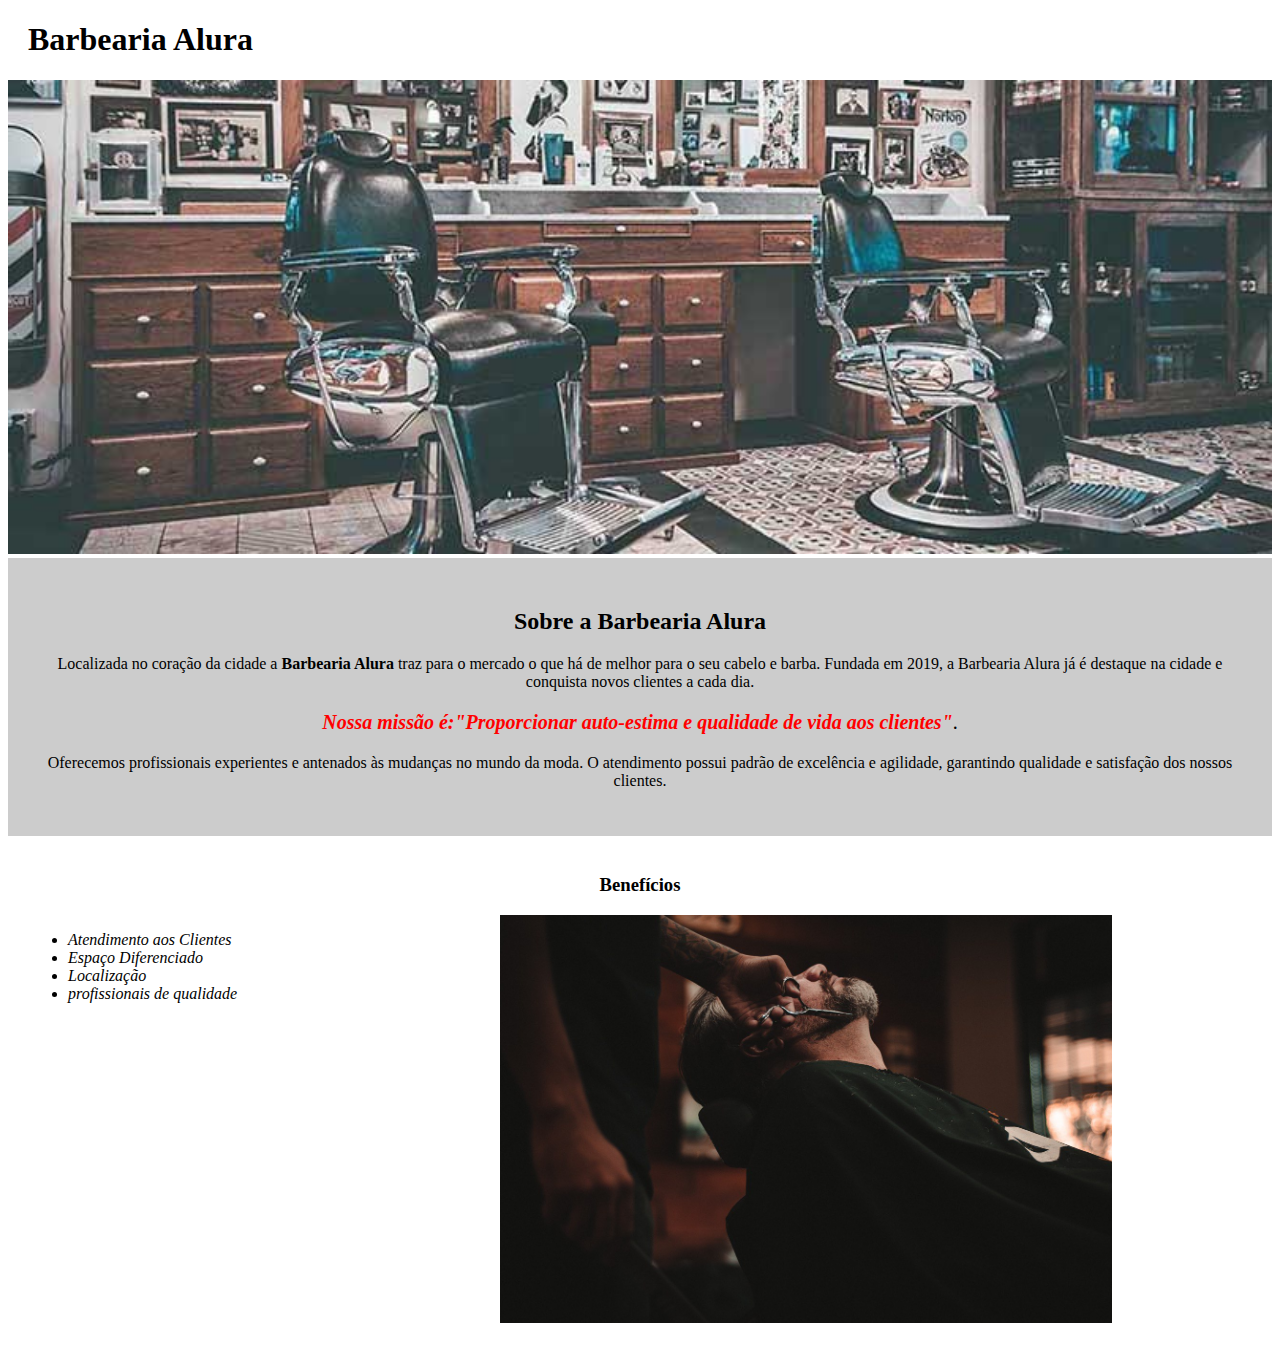
==== frontend/index.html @ e23e8d90 "Alterações" ====
<!DOCTYPE html>
<html lang="pt-br">
<head>
    <meta charset="UTF-8">
    <meta http-equiv="X-UA-Compatible" content="IE=edge">
    <meta name="viewport" content="width=device-width, initial-scale=1.0">
    <title>Barbearia Alura</title>
    <link rel="stylesheet" href="style.css">
</head>
<body>
    <header>
        <h1 class="titulo-principal">Barbearia Alura</h1>
    </header>
    <img id="banner" src="banner.jpg" alt="Barbearia">

    <div class="principal">

        <h2 class="titulo-centralizado">Sobre a Barbearia Alura</h2>
        <p>Localizada no coração da cidade a <strong>Barbearia Alura</strong> traz para o mercado o que há de melhor para o seu cabelo e barba. Fundada em 2019, a Barbearia Alura já é destaque na cidade e conquista novos clientes a cada dia.</p>

        <p id="missao"><em><strong>Nossa missão é:"Proporcionar auto-estima e qualidade de vida aos clientes"</strong></em>.</p>

        <p>Oferecemos profissionais experientes e antenados às mudanças no mundo da moda. O atendimento possui padrão de excelência e agilidade, garantindo qualidade e satisfação dos nossos clientes.</p>
    </div>

    <div class="beneficios">
        <h3 class="titulo-centralizado">Benefícios</h3>
        
        <ul class="itens">
        <li>Atendimento aos Clientes</li>
        <li>Espaço Diferenciado</li>
        <li>Localização</li>
        <li>profissionais de qualidade</li>
        </ul>
    
        <img class="imagembeneficios" src="beneficios.jpg" alt="Homem de barba">
    </div>

</body>
</html>
---- frontend/style.css ----
body {
   
}

#banner {
    width: 100%;
}

.titulo-principal {
    padding-left: 20px;
}

.principal {
    background-color: #cccccc;
    padding: 30px;
}

.titulo-centralizado {
    text-align: center;
}

p {
    text-align: center;
}

#missao {
    font-size: 20px;
}

em strong {
    color: #ff0000;
}

.itens {
    font-style:italic;
}

.beneficios {
    background-color: #ffffff;
    padding: 20px;
    
}

ul {
    display: inline-block;
    vertical-align: top;
    width: 20%;
    margin-right: 15%;
}

.imagembeneficios {
    width: 50%;
}
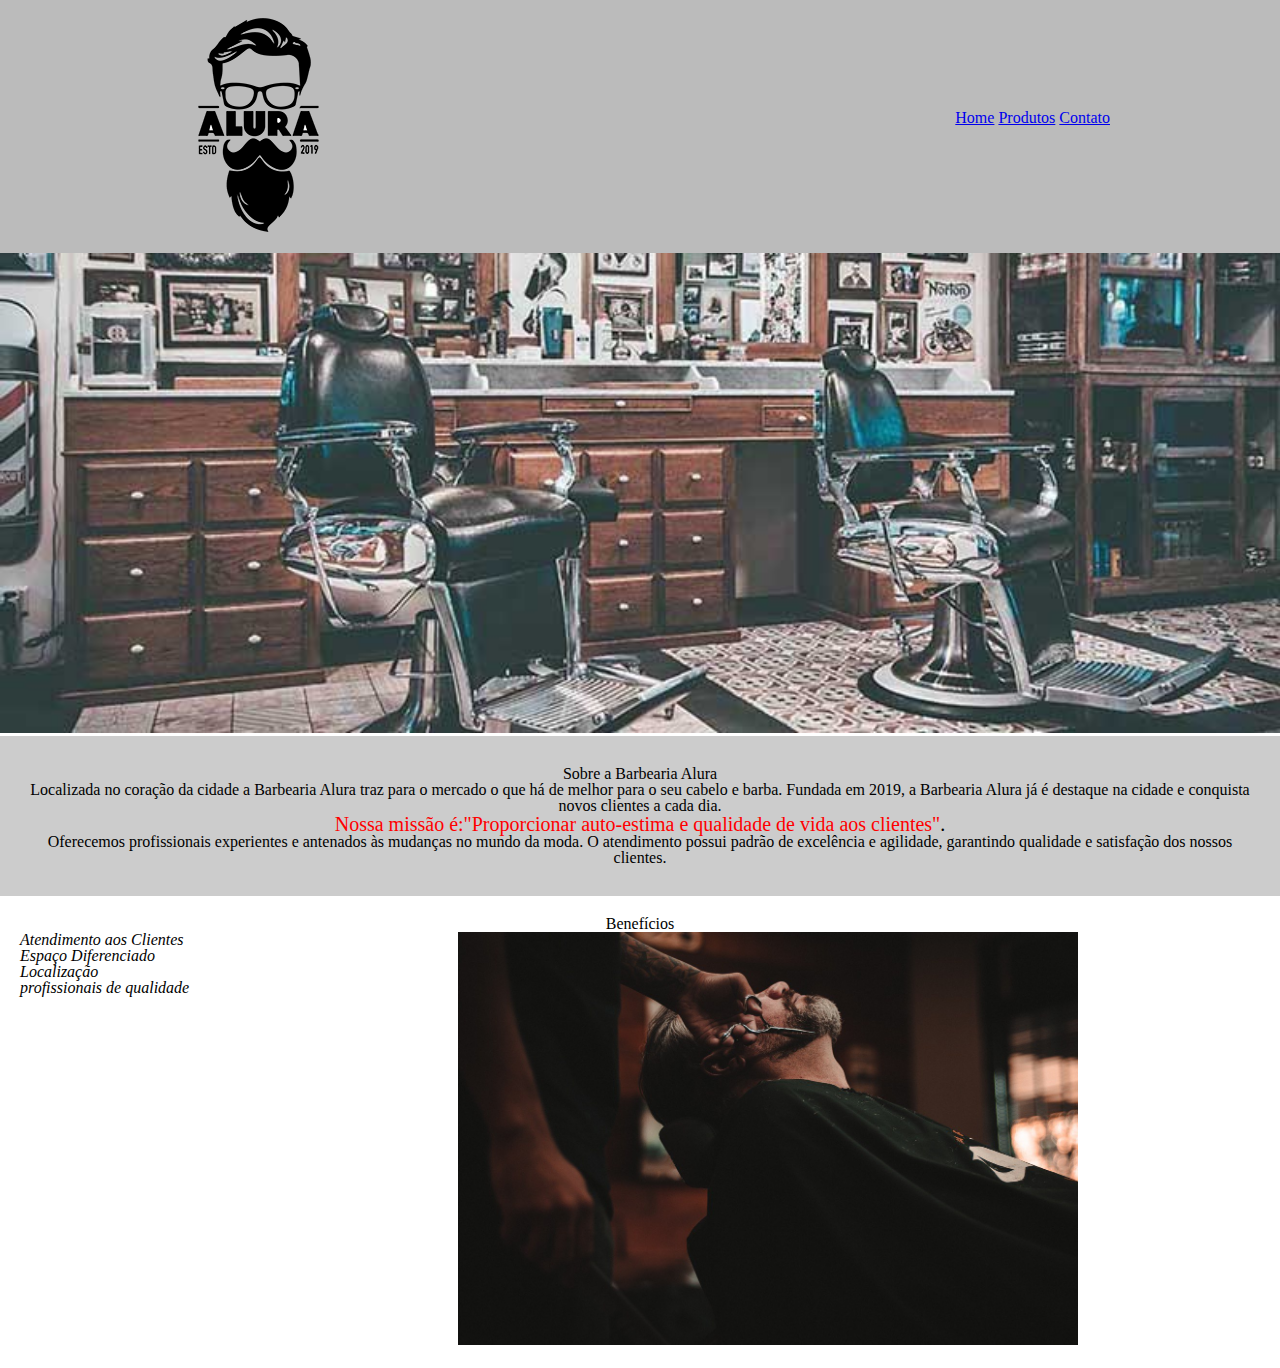
==== commit 64f3a790: "Alterações" ====
--- a/frontend/index.html
+++ b/frontend/index.html
@@ -5,11 +5,23 @@
     <meta http-equiv="X-UA-Compatible" content="IE=edge">
     <meta name="viewport" content="width=device-width, initial-scale=1.0">
     <title>Barbearia Alura</title>
+    <link rel="stylesheet" href="reset.css">
     <link rel="stylesheet" href="style.css">
 </head>
 <body>
     <header>
-        <h1 class="titulo-principal">Barbearia Alura</h1>
+
+        <div class="caixa">
+            <img src="logo.png" alt="logo">
+            <nav>
+                <ul>
+                    <li><a href="index.html">Home</a></li>
+                    <li><a href="produtos.html">Produtos</a></li>
+                    <li><a href="#">Contato</a></li>
+                </ul>
+            </nav>
+        </div>
+
     </header>
     <img id="banner" src="banner.jpg" alt="Barbearia">
 
@@ -24,13 +36,14 @@
     </div>
 
     <div class="beneficios">
+        
         <h3 class="titulo-centralizado">Benefícios</h3>
         
         <ul class="itens">
-        <li>Atendimento aos Clientes</li>
-        <li>Espaço Diferenciado</li>
-        <li>Localização</li>
-        <li>profissionais de qualidade</li>
+            <li>Atendimento aos Clientes</li>
+            <li>Espaço Diferenciado</li>
+            <li>Localização</li>
+            <li>profissionais de qualidade</li>
         </ul>
     
         <img class="imagembeneficios" src="beneficios.jpg" alt="Homem de barba">
--- a/frontend/style.css
+++ b/frontend/style.css
@@ -1,13 +1,25 @@
-body {
-   
+header {
+    background-color: #bbbbbb;
+}
+
+.caixa {
+    position: relative;
+    width: 940px;
+    margin: 0 auto;
+}
+
+nav {
+    position: absolute;
+    top: 110px;
+    right: 0;
+}
+
+nav li {
+    display: inline-block;
 }
 
 #banner {
     width: 100%;
-}
-
-.titulo-principal {
-    padding-left: 20px;
 }
 
 .principal {
@@ -31,9 +43,6 @@
     color: #ff0000;
 }
 
-.itens {
-    font-style:italic;
-}
 
 .beneficios {
     background-color: #ffffff;
@@ -41,11 +50,12 @@
     
 }
 
-ul {
+.itens {
     display: inline-block;
     vertical-align: top;
     width: 20%;
     margin-right: 15%;
+    font-style:italic;
 }
 
 .imagembeneficios {
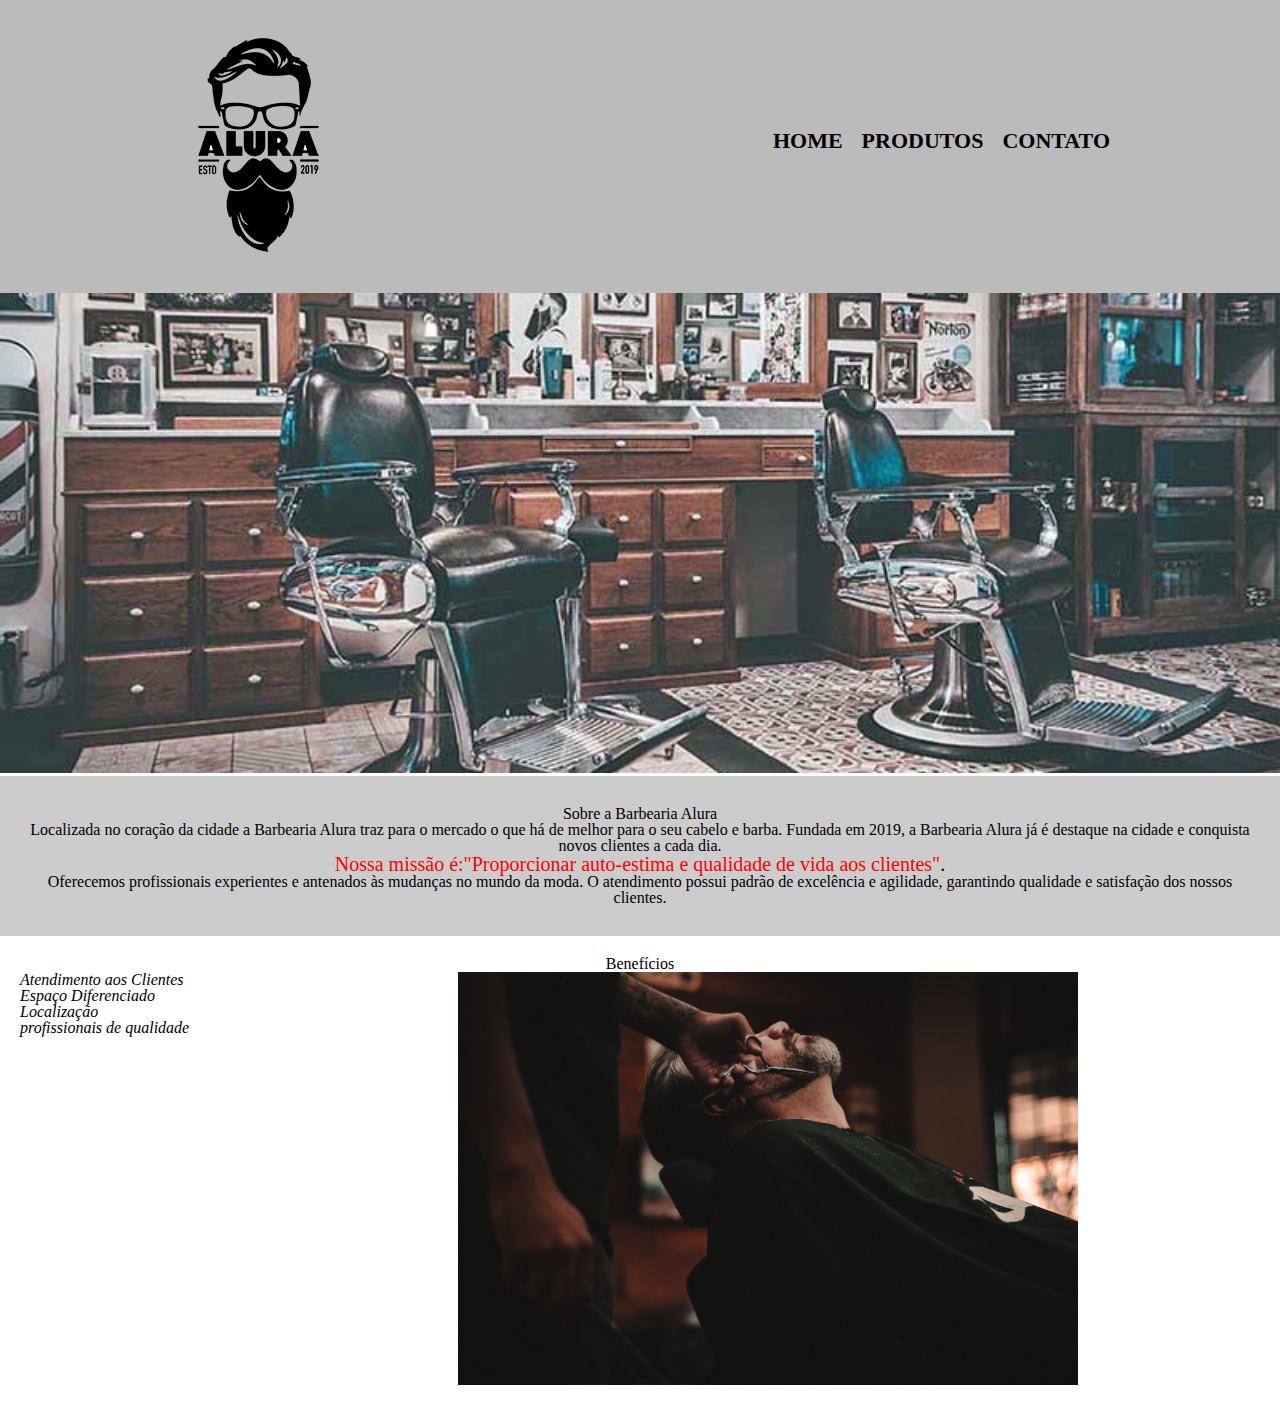
==== commit 37fe6150: "Alterações" ====
--- a/frontend/index.html
+++ b/frontend/index.html
@@ -6,7 +6,7 @@
     <meta name="viewport" content="width=device-width, initial-scale=1.0">
     <title>Barbearia Alura</title>
     <link rel="stylesheet" href="reset.css">
-    <link rel="stylesheet" href="style.css">
+    <link rel="stylesheet" href="home.css">
 </head>
 <body>
     <header>
--- a/frontend/home.css
+++ b/frontend/home.css
@@ -0,0 +1,78 @@
+header {
+    background-color: #bbbbbb;
+    padding: 20px 0;
+}
+
+.caixa {
+    position: relative;
+    width: 940px;
+    margin: 0 auto;
+}
+
+nav {
+    position: absolute;
+    top: 110px;
+    right: 0;
+}
+
+nav li {
+    display: inline;
+    margin: 0 0 0 15px;
+}
+
+nav a {
+    text-transform: uppercase;
+    text-decoration: none;
+    color: #000000;
+    font-weight: bold;
+    font-size: 22px;
+}
+
+nav a:hover {
+    color: #c78c19;
+    text-decoration: underline;
+}
+
+#banner {
+    width: 100%;
+}
+
+.principal {
+    background-color: #cccccc;
+    padding: 30px;
+}
+
+.titulo-centralizado {
+    text-align: center;
+}
+
+p {
+    text-align: center;
+}
+
+#missao {
+    font-size: 20px;
+}
+
+em strong {
+    color: #ff0000;
+}
+
+
+.beneficios {
+    background-color: #ffffff;
+    padding: 20px;
+    
+}
+
+.itens {
+    display: inline-block;
+    vertical-align: top;
+    width: 20%;
+    margin-right: 15%;
+    font-style:italic;
+}
+
+.imagembeneficios {
+    width: 50%;
+}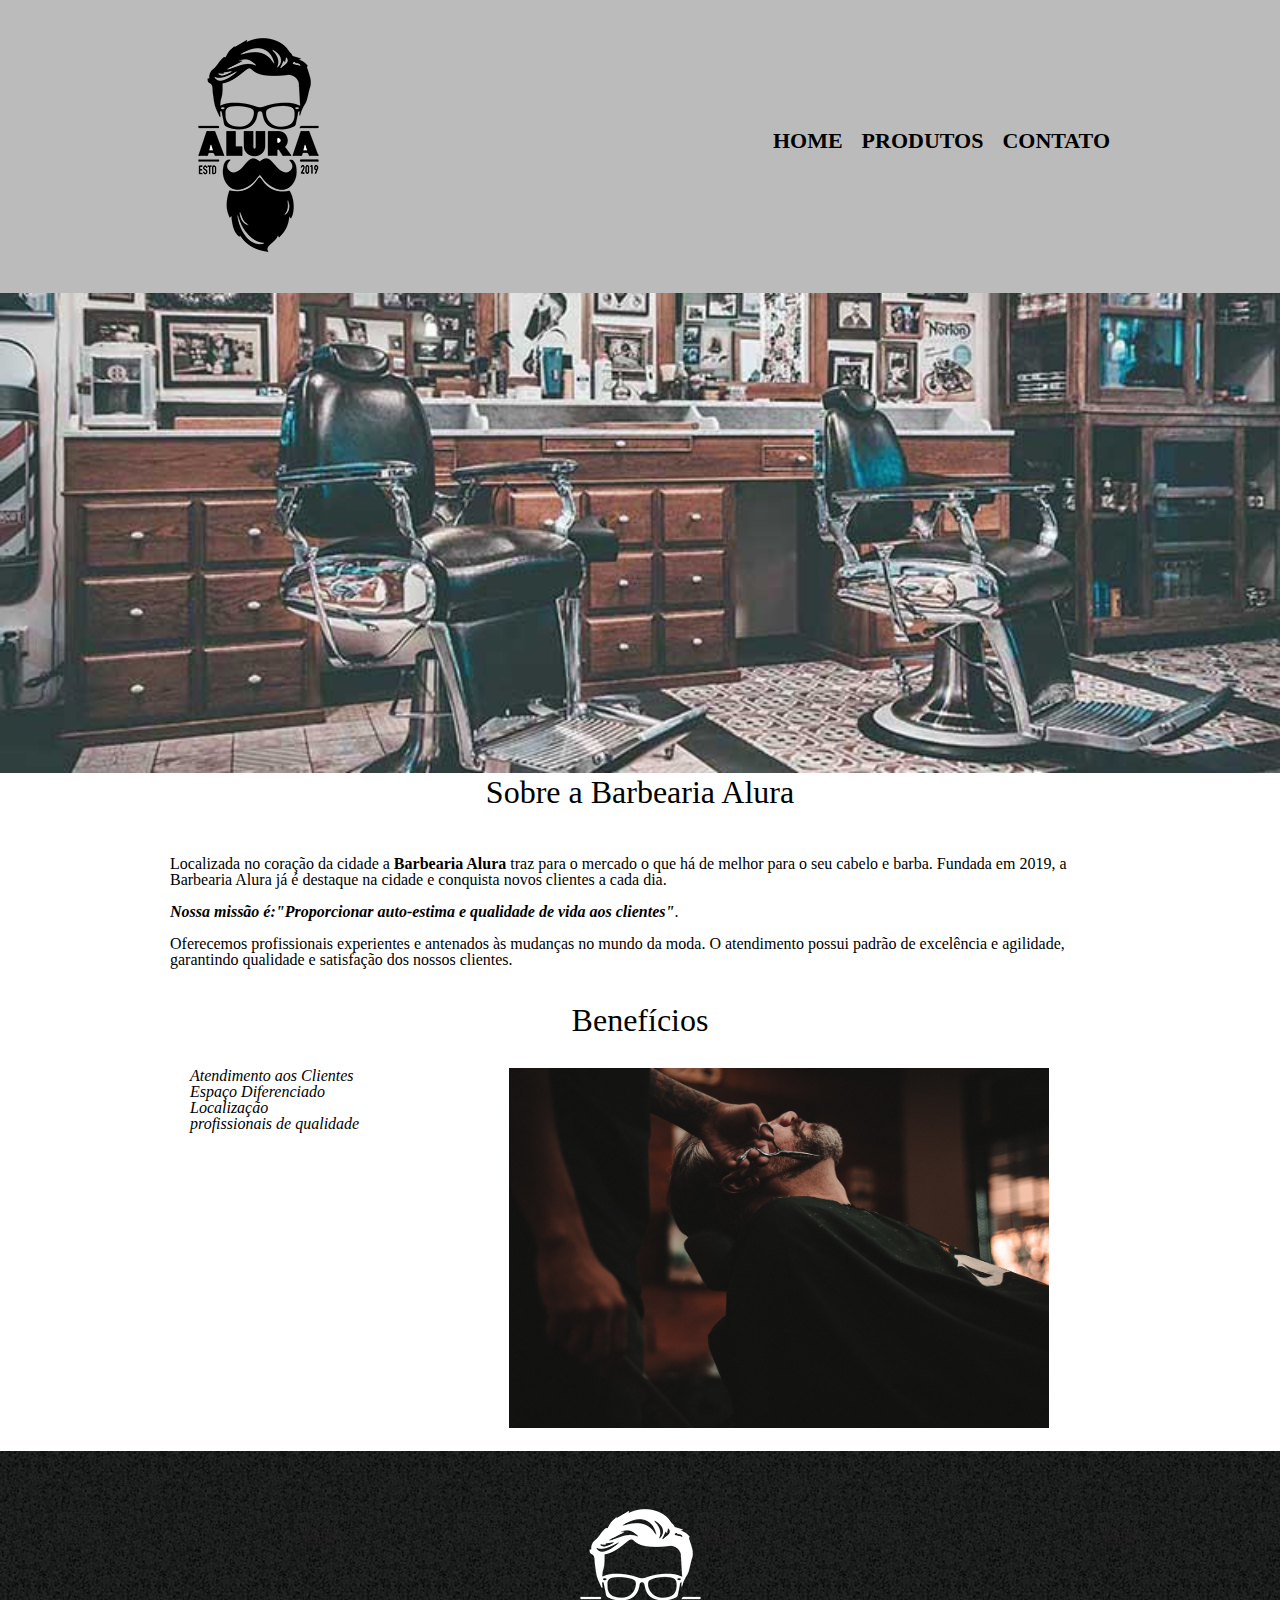
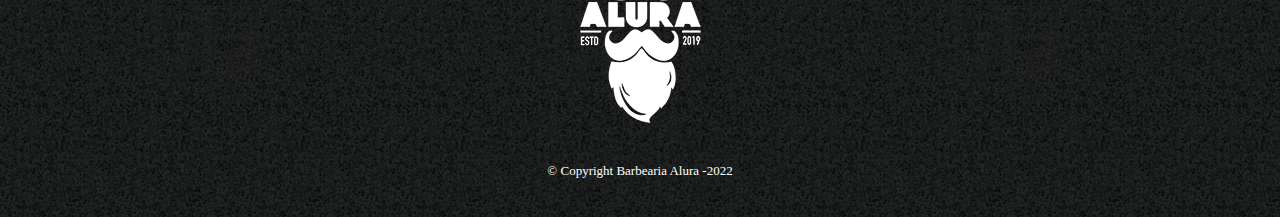
==== commit 09b2d964: "Melhorias" ====
--- a/frontend/index.html
+++ b/frontend/index.html
@@ -7,6 +7,7 @@
     <title>Barbearia Alura</title>
     <link rel="stylesheet" href="reset.css">
     <link rel="stylesheet" href="home.css">
+    <link rel="stylesheet" href="style.css">
 </head>
 <body>
     <header>
@@ -17,37 +18,42 @@
                 <ul>
                     <li><a href="index.html">Home</a></li>
                     <li><a href="produtos.html">Produtos</a></li>
-                    <li><a href="#">Contato</a></li>
+                    <li><a href="contato.html">Contato</a></li>
                 </ul>
             </nav>
         </div>
 
     </header>
-    <img id="banner" src="banner.jpg" alt="Barbearia">
+    <img class="banner" src="banner.jpg" alt="Barbearia">
 
-    <div class="principal">
+    <main>
+        <section class="principal">
+            <h1 class="titulo-principal">Sobre a Barbearia Alura</h1>
+            <img src="" alt="">
 
-        <h2 class="titulo-centralizado">Sobre a Barbearia Alura</h2>
-        <p>Localizada no coração da cidade a <strong>Barbearia Alura</strong> traz para o mercado o que há de melhor para o seu cabelo e barba. Fundada em 2019, a Barbearia Alura já é destaque na cidade e conquista novos clientes a cada dia.</p>
+            <p>Localizada no coração da cidade a <strong>Barbearia Alura</strong> traz para o mercado o que há de melhor para o seu cabelo e barba. Fundada em 2019, a Barbearia Alura já é destaque na cidade e conquista novos clientes a cada dia.</p>
+            <p><em><strong>Nossa missão é:"Proporcionar auto-estima e qualidade de vida aos clientes"</strong></em>.</p>
+            <p>Oferecemos profissionais experientes e antenados às mudanças no mundo da moda. O atendimento possui padrão de excelência e agilidade, garantindo qualidade e satisfação dos nossos clientes.</p>
+        </section>
 
-        <p id="missao"><em><strong>Nossa missão é:"Proporcionar auto-estima e qualidade de vida aos clientes"</strong></em>.</p>
+        <section class="beneficios">
+        
+            <h2 class="titulo-principal">Benefícios</h2>
+        
+            <ul class="itens">
+                <li>Atendimento aos Clientes</li>
+                <li>Espaço Diferenciado</li>
+                <li>Localização</li>
+                <li>profissionais de qualidade</li>
+            </ul>
+        
+            <img class="imagembeneficios" src="beneficios.jpg" alt="Homem de barba">
+        </section>
+    </main>
 
-        <p>Oferecemos profissionais experientes e antenados às mudanças no mundo da moda. O atendimento possui padrão de excelência e agilidade, garantindo qualidade e satisfação dos nossos clientes.</p>
-    </div>
-
-    <div class="beneficios">
-        
-        <h3 class="titulo-centralizado">Benefícios</h3>
-        
-        <ul class="itens">
-            <li>Atendimento aos Clientes</li>
-            <li>Espaço Diferenciado</li>
-            <li>Localização</li>
-            <li>profissionais de qualidade</li>
-        </ul>
-    
-        <img class="imagembeneficios" src="beneficios.jpg" alt="Homem de barba">
-    </div>
-
+    <footer>
+        <img src="logo-branco.png" alt="Logo">
+        <p class="Copyright">&copy; Copyright Barbearia Alura -2022</p>
+    </footer>
 </body>
 </html>--- a/frontend/home.css
+++ b/frontend/home.css
@@ -1,63 +1,25 @@
-header {
-    background-color: #bbbbbb;
-    padding: 20px 0;
-}
-
-.caixa {
-    position: relative;
-    width: 940px;
-    margin: 0 auto;
-}
-
-nav {
-    position: absolute;
-    top: 110px;
-    right: 0;
-}
-
-nav li {
-    display: inline;
-    margin: 0 0 0 15px;
-}
-
-nav a {
-    text-transform: uppercase;
-    text-decoration: none;
-    color: #000000;
-    font-weight: bold;
-    font-size: 22px;
-}
-
-nav a:hover {
-    color: #c78c19;
-    text-decoration: underline;
-}
-
-#banner {
+/*Css da página inicial*/
+.banner {
     width: 100%;
 }
 
-.principal {
-    background-color: #cccccc;
-    padding: 30px;
+.titulo-principal {
+    text-align: center;
+    font-size: 2em;
+    margin: 0 0 1em;
 }
 
-.titulo-centralizado {
-    text-align: center;
+.principal p {
+    margin: 0 0 1em;
 }
 
-p {
-    text-align: center;
+.principal strong {
+    font-weight: bold;
 }
 
-#missao {
-    font-size: 20px;
+.principal em {
+    font-style: italic;
 }
-
-em strong {
-    color: #ff0000;
-}
-
 
 .beneficios {
     background-color: #ffffff;
@@ -74,5 +36,5 @@
 }
 
 .imagembeneficios {
-    width: 50%;
+    width: 60%;
 }--- a/frontend/style.css
+++ b/frontend/style.css
@@ -0,0 +1,150 @@
+header {
+    background-color: #bbbbbb;
+    padding: 20px 0;
+}
+
+.caixa {
+    position: relative;
+    width: 940px;
+    margin: 0 auto;
+}
+
+nav {
+    position: absolute;
+    top:110px;
+    right: 0;
+}
+
+nav li {
+    display: inline;
+    margin: 0 0 0 15px;
+}
+
+nav a {
+    color: #000000;
+    font-size: 22px;
+    font-weight: bold;
+    text-decoration: none;
+    text-transform: uppercase;
+}
+
+nav a:hover {
+    color: #c78c19;
+    text-decoration: underline;
+}
+
+.produtos {
+    width: 940px;
+    margin: 0 auto;
+    padding: 50px 0;
+}
+
+.produtos li {
+    display: inline-block;
+    text-align: center;
+    width: 30%;
+    vertical-align: top;
+    margin: 0 1.5%;
+    padding: 30px 20px;
+    box-sizing: border-box;
+    border: 2px solid #000000;
+    border-radius: 10px;
+}
+
+.produtos li:hover {
+    border-color: #c78c19;
+}
+
+.produtos li:active {
+    border-color:#088c19 ;
+}
+
+.produtos h2:hover {
+    font-size: 34px;
+}
+
+.produtos h2 {
+    font-size: 30px;
+    font-weight: bold;
+}
+
+.produto-descricao {
+    font-size: 18px;
+}
+
+.produto-preco {
+    font-size: 22px;
+    font-weight: bold;
+    margin-top: 10px;
+}
+
+footer{
+    text-align: center;
+    background: url("bg.jpg");
+    padding: 40px 0;
+}
+
+.Copyright {
+    color: #ffffff;
+    font-size: 13px;
+    margin: 20px 0 0;
+}
+
+main {
+    width: 940px;
+    margin: 0 auto;
+}
+
+form {
+    margin: 40px 0;
+}
+
+form label, form legend {
+    display: block;
+    font-size: 20px;
+    margin:0 0 10px;
+}
+
+.input-padrao {
+    display: block;
+    margin: 0 0 20px;
+    padding: 10px 25px;
+    width: 50%;
+}
+
+.checkbox {
+    margin: 20px 0;
+}
+
+.enviar {
+    width: 40%;
+    padding: 15px 0;
+    background-color: orange;
+    border: none;
+    border-radius: 5px;
+    font-size: 18px;
+    font-weight: bold;
+    color: #ffffff;
+    transition: 1s all;
+    cursor: pointer;
+}
+
+.enviar:hover {
+    background-color: darkorange;
+    transform: scale(1.2);
+}
+
+table {
+    margin: 20px 0 40px;
+}
+
+thead {
+    background: #555555;
+    color: white;
+    font-weight: bold;
+}
+
+td, th {
+    border: 1px solid #000000;
+    padding: 8px 15px;
+}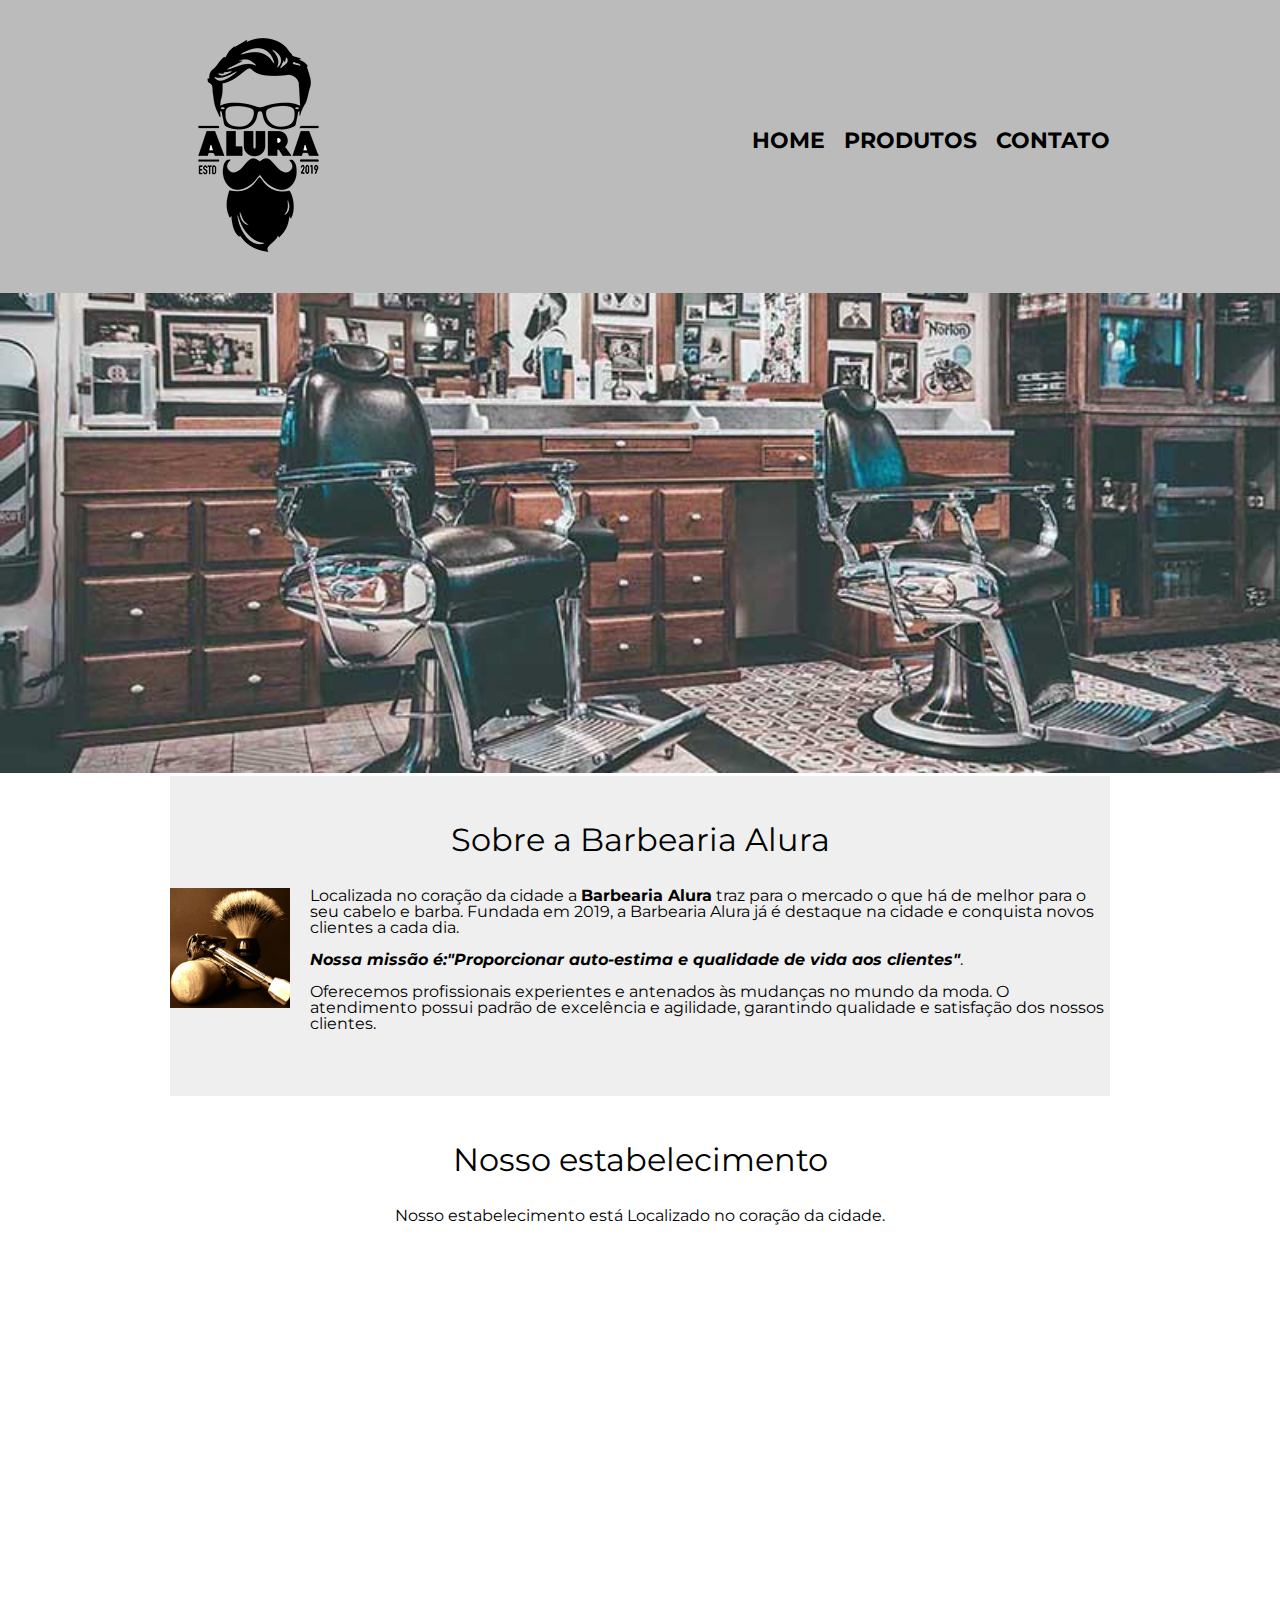
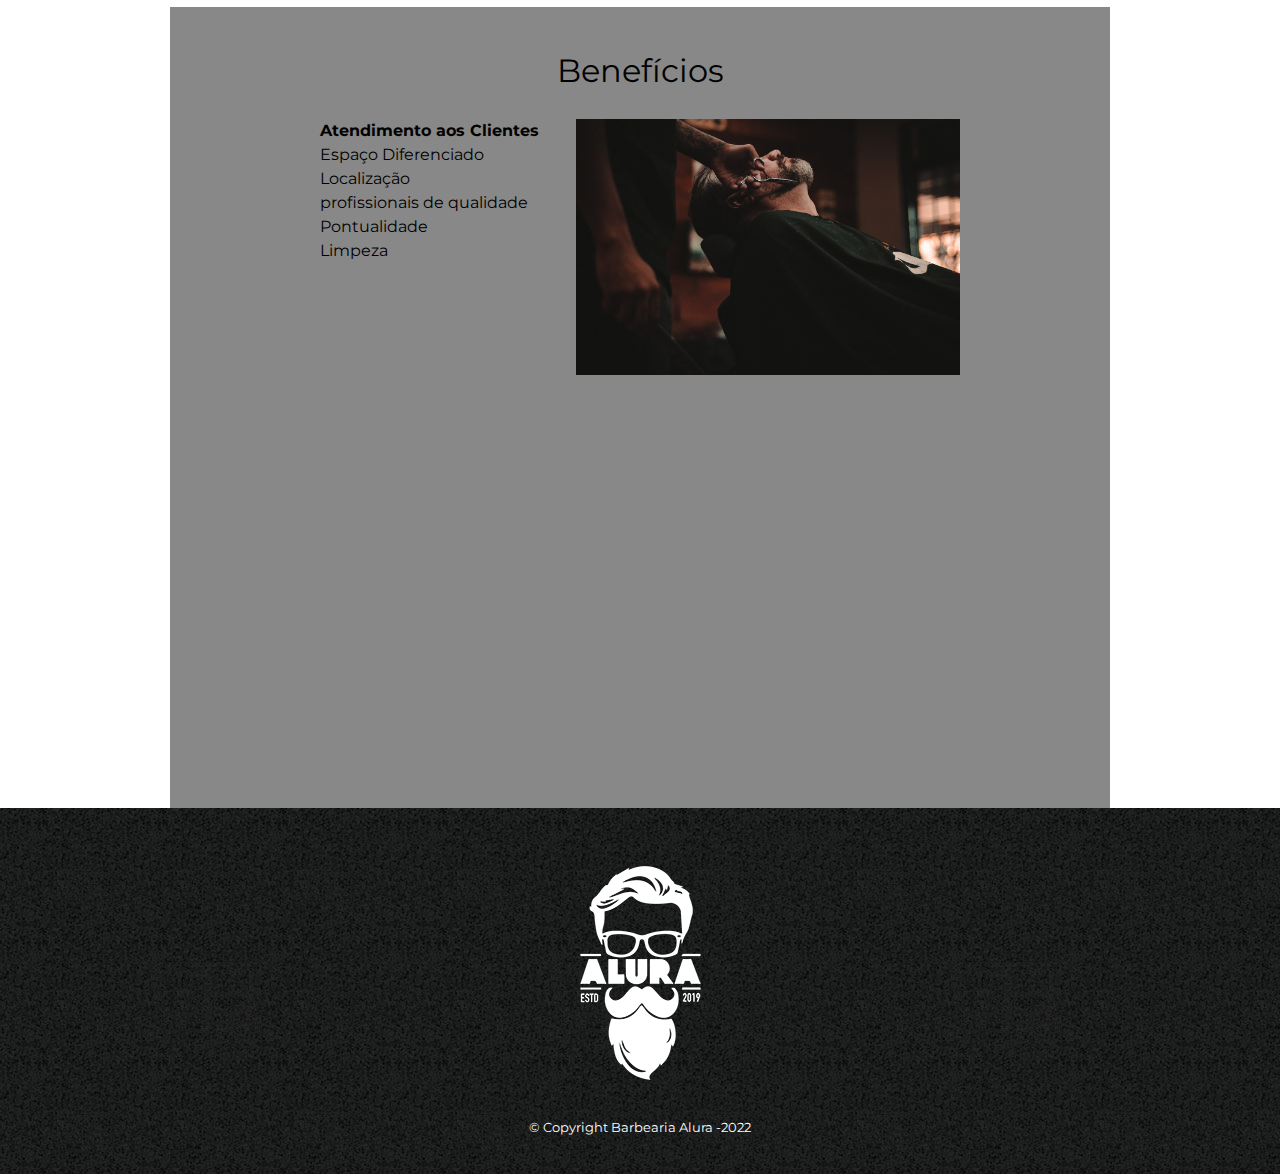
==== commit 972b339c: "Alt" ====
--- a/frontend/index.html
+++ b/frontend/index.html
@@ -6,8 +6,11 @@
     <meta name="viewport" content="width=device-width, initial-scale=1.0">
     <title>Barbearia Alura</title>
     <link rel="stylesheet" href="reset.css">
-    <link rel="stylesheet" href="home.css">
     <link rel="stylesheet" href="style.css">
+    <link rel="preconnect" href="https://fonts.googleapis.com">
+    <link rel="preconnect" href="https://fonts.gstatic.com" crossorigin>
+    <link href="https://fonts.googleapis.com/css2?family=Montserrat&display=swap" rel="stylesheet">
+
 </head>
 <body>
     <header>
@@ -29,25 +32,40 @@
     <main>
         <section class="principal">
             <h1 class="titulo-principal">Sobre a Barbearia Alura</h1>
-            <img src="" alt="">
+            <img class="utensilios" src="utensilios.jpg" alt="utensilios de um Barbeiro.">
 
             <p>Localizada no coração da cidade a <strong>Barbearia Alura</strong> traz para o mercado o que há de melhor para o seu cabelo e barba. Fundada em 2019, a Barbearia Alura já é destaque na cidade e conquista novos clientes a cada dia.</p>
             <p><em><strong>Nossa missão é:"Proporcionar auto-estima e qualidade de vida aos clientes"</strong></em>.</p>
             <p>Oferecemos profissionais experientes e antenados às mudanças no mundo da moda. O atendimento possui padrão de excelência e agilidade, garantindo qualidade e satisfação dos nossos clientes.</p>
         </section>
 
+        <section class="mapa">
+            <h2 class="titulo-principal">Nosso estabelecimento</h2>
+            <p>Nosso estabelecimento está Localizado no coração da cidade.</p>
+
+            <iframe src="https://www.google.com/maps/embed?pb=!1m18!1m12!1m3!1d58503.19744076339!2d-46.69824986875!3d-23.5881948!2m3!1f0!2f0!3f0!3m2!1i1024!2i768!4f13.1!3m3!1m2!1s0x94ce5a2b2ed7f3a1%3A0xab35da2f5ca62674!2sCaelum%20-%20Escola%20de%20Tecnologia!5e0!3m2!1spt-BR!2sbr!4v1653574921937!5m2!1spt-BR!2sbr" width="100%" height="300" style="border:0;" allowfullscreen="" loading="lazy" referrerpolicy="no-referrer-when-downgrade"></iframe>
+
+        </section>
+
         <section class="beneficios">
         
-            <h2 class="titulo-principal">Benefícios</h2>
+            <h3 class="titulo-principal">Benefícios</h3>
         
-            <ul class="itens">
-                <li>Atendimento aos Clientes</li>
-                <li>Espaço Diferenciado</li>
-                <li>Localização</li>
-                <li>profissionais de qualidade</li>
-            </ul>
-        
-            <img class="imagembeneficios" src="beneficios.jpg" alt="Homem de barba">
+            <div class="conteudo-beneficios">
+                <ul class="lista-beneficios">
+                    <li class="itens">Atendimento aos Clientes</li>
+                    <li class="itens">Espaço Diferenciado</li>
+                    <li class="itens">Localização</li>
+                    <li class="itens">profissionais de qualidade</li>
+                    <li class="itens">Pontualidade</li>
+                    <li class="itens">Limpeza</li>
+                </ul><img class="imagem-beneficios" src="beneficios.jpg" alt="Homem de barba">
+            </div>
+
+            <div class="video">
+                <iframe width="560" height="315" src="https://www.youtube.com/embed/wcVVXUV0YUY" frameborder="0" allow="accelerometer; autoplay; encrypted-media; gyroscope; picture-in-picture" allowfullscreen></iframe>
+            </div>
+
         </section>
     </main>
 
--- a/frontend/style.css
+++ b/frontend/style.css
@@ -1,3 +1,7 @@
+body {
+    font-family: 'Montserrat', sans-serif;
+}
+
 header {
     background-color: #bbbbbb;
     padding: 20px 0;
@@ -147,4 +151,82 @@
 td, th {
     border: 1px solid #000000;
     padding: 8px 15px;
+}
+
+/*Css da página inicial*/
+.banner {
+    width: 100%;
+}
+
+.titulo-principal {
+    text-align: center;
+    font-size: 2em;
+    margin: 0 0 1em;
+    clear: left;
+}
+
+.principal {
+    padding: 3em 0;
+    background-color: #efefef;
+}
+
+.principal p {
+    margin: 0 0 1em;
+}
+
+.principal strong {
+    font-weight: bold;
+}
+
+.principal em {
+    font-style: italic;
+}
+
+.utensilios {
+    width: 120px;
+    float:left;
+    margin: 0 20px 20px 0;
+}
+
+.mapa {
+    padding: 3em 0;
+}
+
+.mapa p {
+    margin: 0 0 2em;
+    text-align: center;
+}
+
+.beneficios {
+    padding: 3em 0;
+    background-color: #888888;
+}
+
+.conteudo-beneficios {
+    width: 640px;
+    margin: 1em auto;
+}
+
+.lista-beneficios {
+    width: 40%;
+    display: inline-block;
+    vertical-align: top;
+}
+
+.itens {
+ line-height: 1.5;
+
+}
+
+.itens:first-child {
+    font-weight: bold;
+}
+
+.imagem-beneficios {
+    width: 60%;
+}
+
+.video {
+    width: 560px;
+    margin: 2em auto;
 }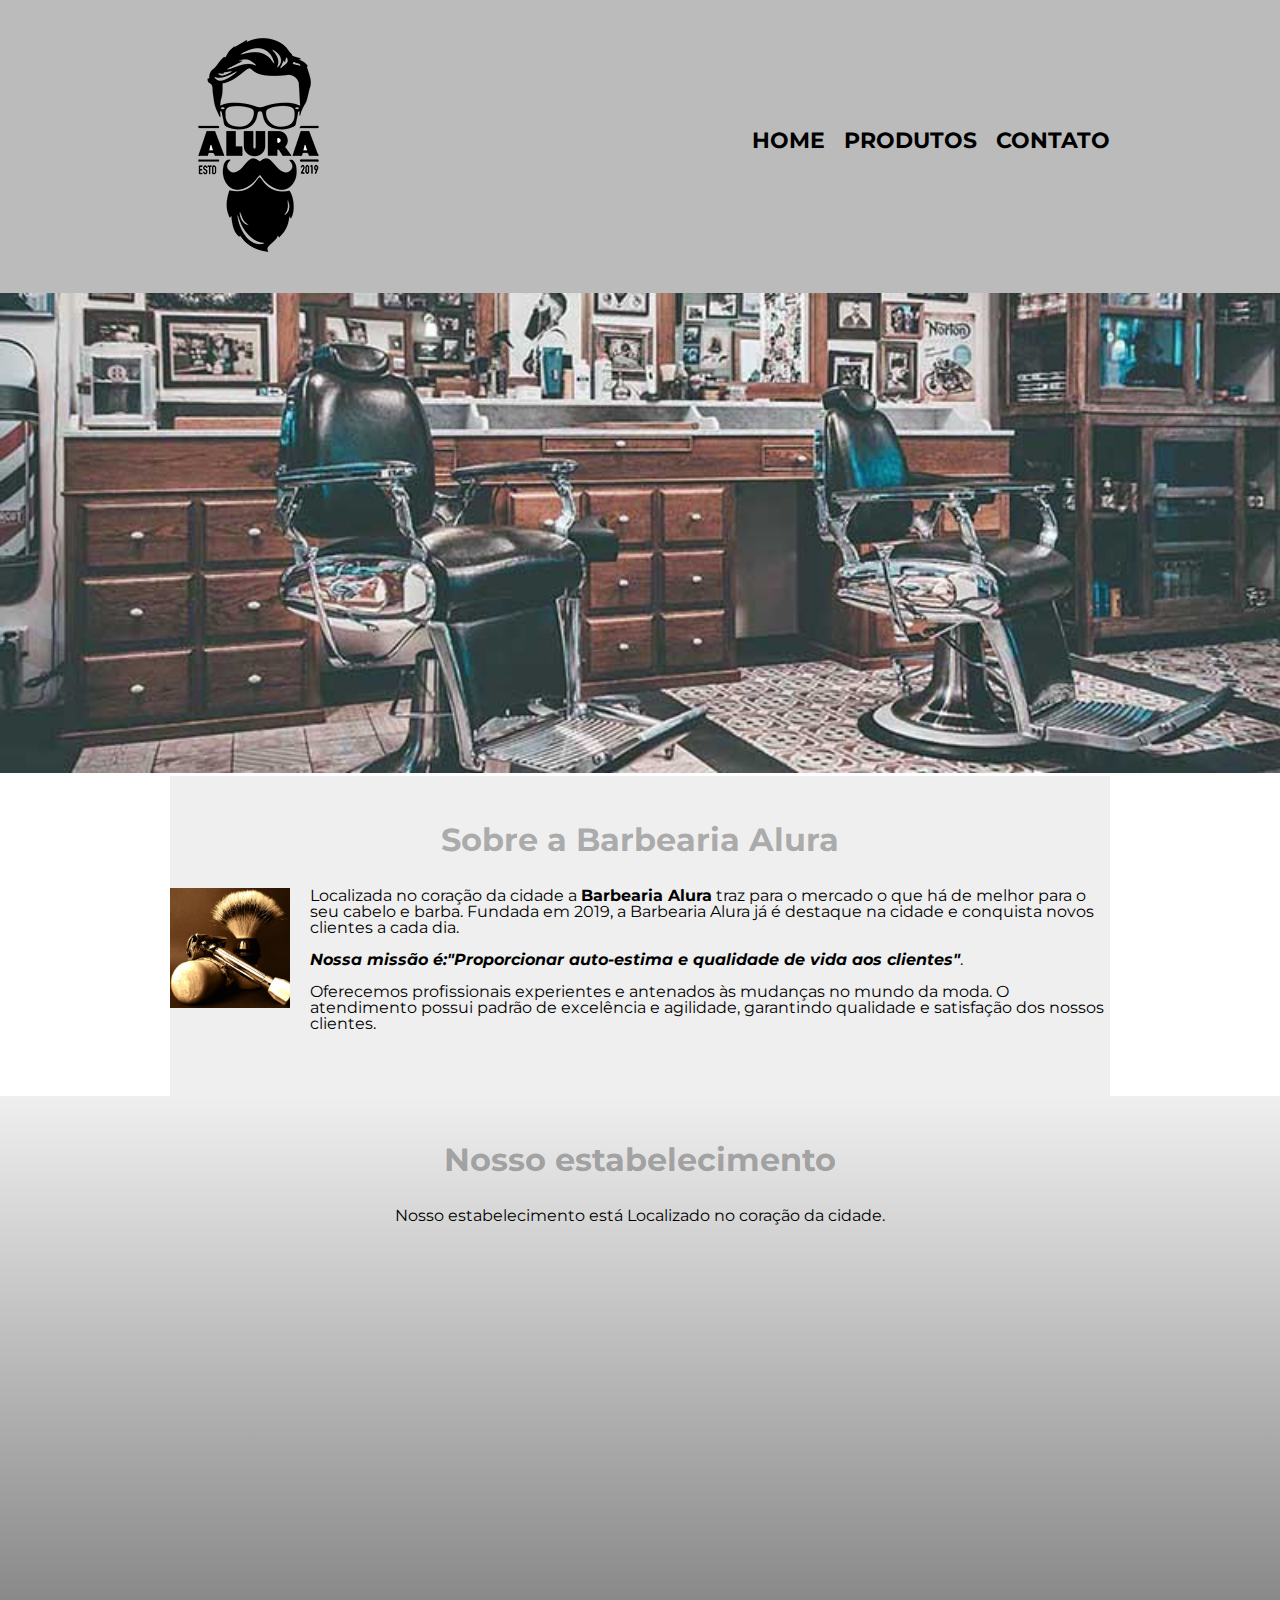
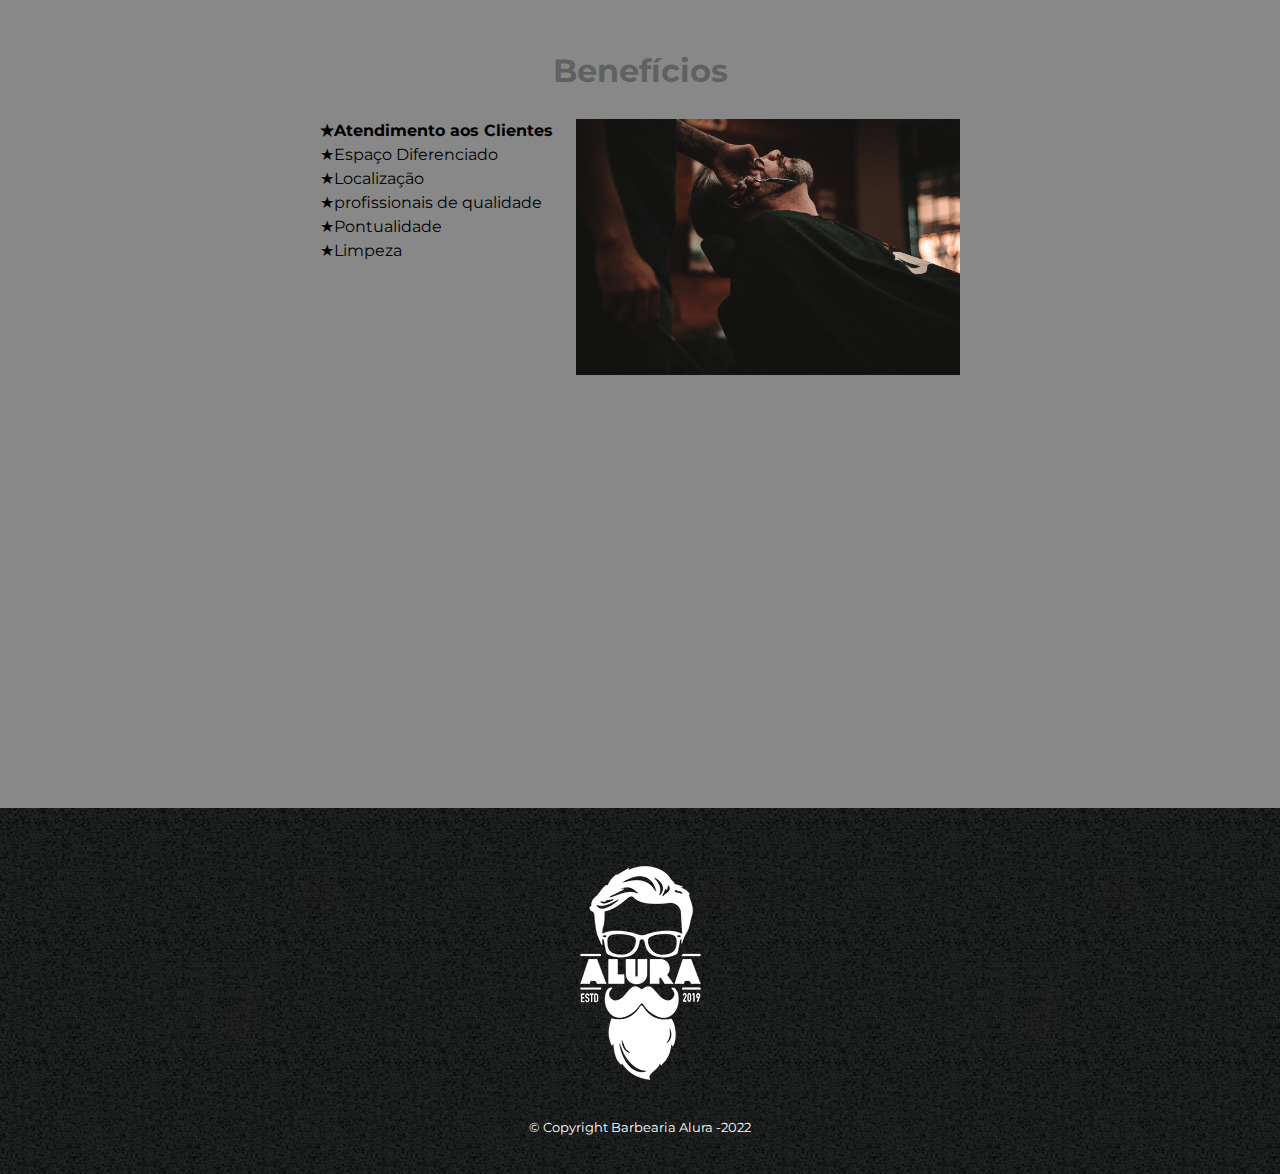
==== commit 1b05cd17: "Commit" ====
--- a/frontend/index.html
+++ b/frontend/index.html
@@ -43,7 +43,9 @@
             <h2 class="titulo-principal">Nosso estabelecimento</h2>
             <p>Nosso estabelecimento está Localizado no coração da cidade.</p>
 
-            <iframe src="https://www.google.com/maps/embed?pb=!1m18!1m12!1m3!1d58503.19744076339!2d-46.69824986875!3d-23.5881948!2m3!1f0!2f0!3f0!3m2!1i1024!2i768!4f13.1!3m3!1m2!1s0x94ce5a2b2ed7f3a1%3A0xab35da2f5ca62674!2sCaelum%20-%20Escola%20de%20Tecnologia!5e0!3m2!1spt-BR!2sbr!4v1653574921937!5m2!1spt-BR!2sbr" width="100%" height="300" style="border:0;" allowfullscreen="" loading="lazy" referrerpolicy="no-referrer-when-downgrade"></iframe>
+            <div class="mapa-conteudo">
+                <iframe src="https://www.google.com/maps/embed?pb=!1m18!1m12!1m3!1d58503.19744076339!2d-46.69824986875!3d-23.5881948!2m3!1f0!2f0!3f0!3m2!1i1024!2i768!4f13.1!3m3!1m2!1s0x94ce5a2b2ed7f3a1%3A0xab35da2f5ca62674!2sCaelum%20-%20Escola%20de%20Tecnologia!5e0!3m2!1spt-BR!2sbr!4v1653574921937!5m2!1spt-BR!2sbr" width="100%" height="300" style="border:0;" allowfullscreen="" loading="lazy" referrerpolicy="no-referrer-when-downgrade"></iframe>
+            </div>
 
         </section>
 
--- a/frontend/style.css
+++ b/frontend/style.css
@@ -95,8 +95,7 @@
 }
 
 main {
-    width: 940px;
-    margin: 0 auto;
+   
 }
 
 form {
@@ -161,13 +160,17 @@
 .titulo-principal {
     text-align: center;
     font-size: 2em;
+    font-weight: bold;
     margin: 0 0 1em;
     clear: left;
+    color: rgba(0, 0, 0, 0.3);
 }
 
 .principal {
     padding: 3em 0;
     background-color: #efefef;
+    width: 940px;
+    margin: 0 auto;
 }
 
 .principal p {
@@ -190,6 +193,12 @@
 
 .mapa {
     padding: 3em 0;
+    background:linear-gradient(#efefef, #888888);
+}
+
+.mapa-conteudo {
+    width: 940px;
+    margin: 0 auto;
 }
 
 .mapa p {
@@ -204,7 +213,7 @@
 
 .conteudo-beneficios {
     width: 640px;
-    margin: 1em auto;
+    margin: 0 auto;
 }
 
 .lista-beneficios {
@@ -222,8 +231,18 @@
     font-weight: bold;
 }
 
+.itens:before {
+    content: "★"
+}
+
 .imagem-beneficios {
     width: 60%;
+    transition: 400ms;
+    opacity: 1;
+}
+
+.imagem-beneficios:hover {
+    opacity: 0.3;
 }
 
 .video {
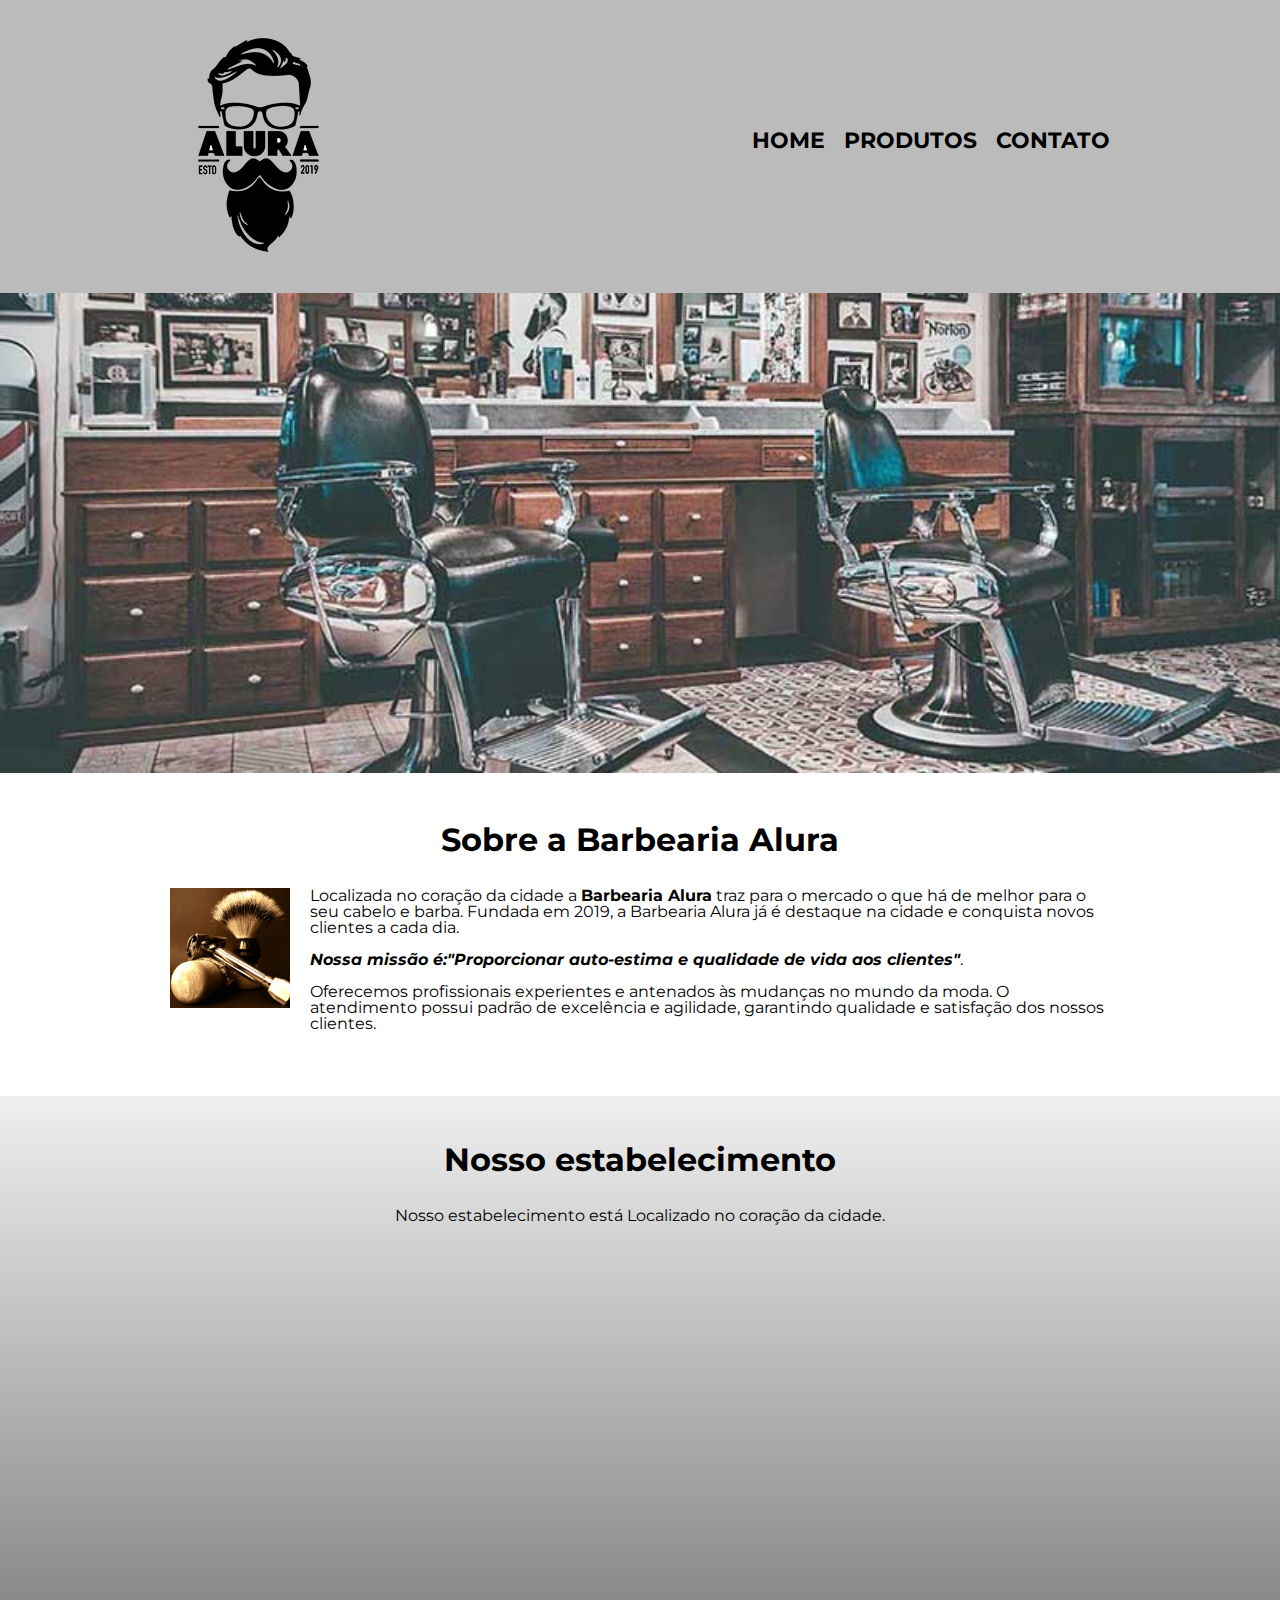
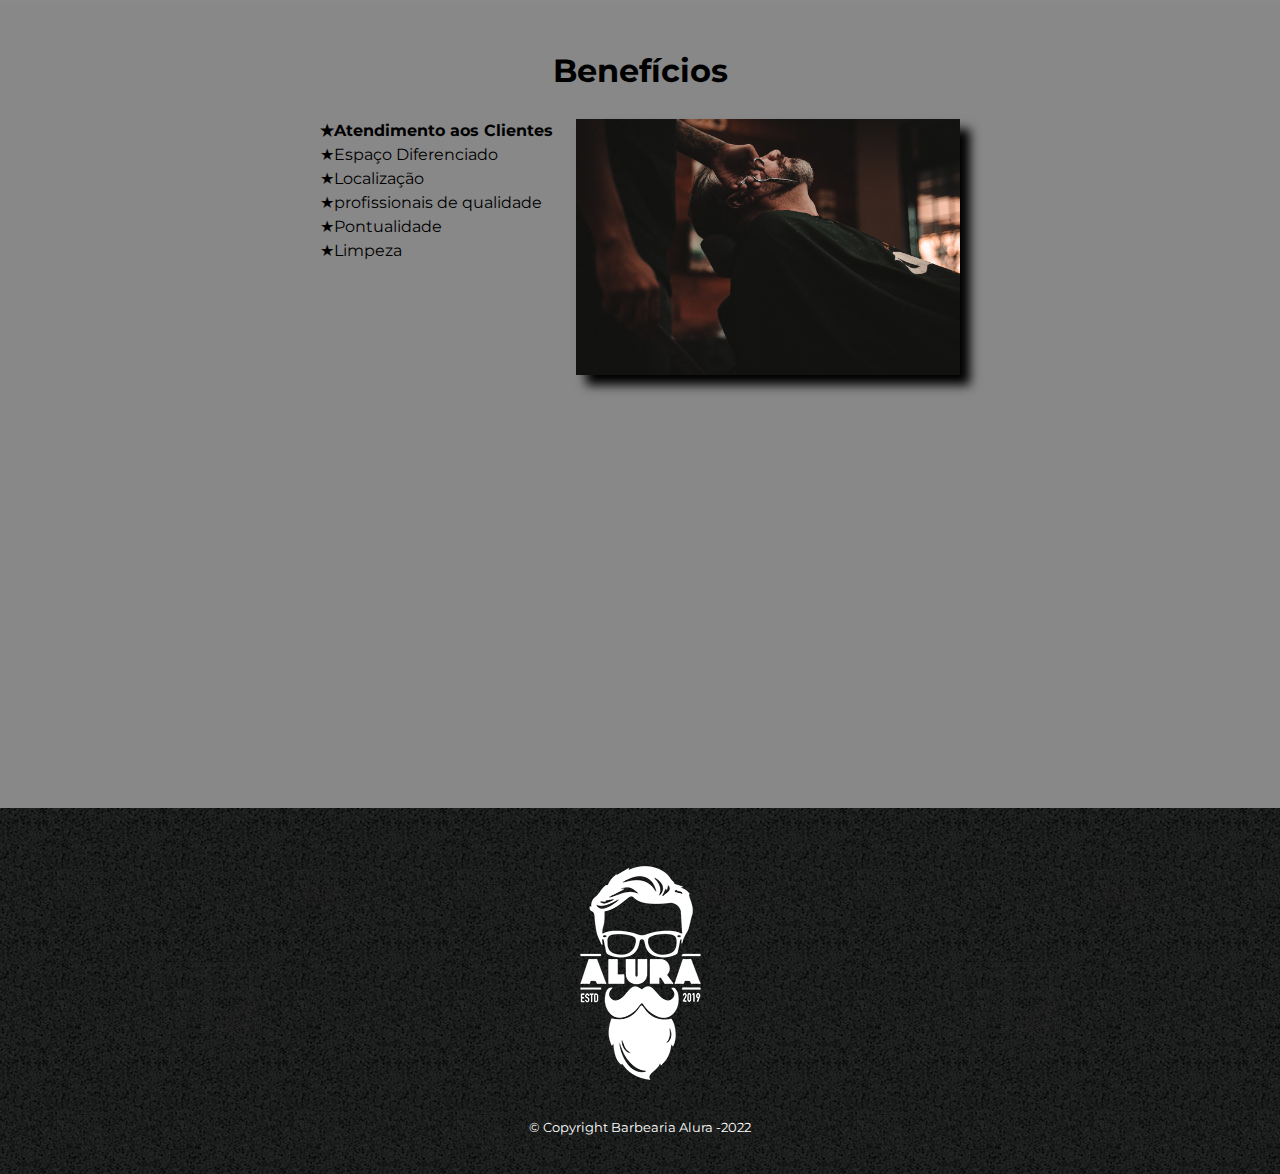
==== commit dc4412cc: "alt" ====
--- a/frontend/index.html
+++ b/frontend/index.html
@@ -3,7 +3,7 @@
 <head>
     <meta charset="UTF-8">
     <meta http-equiv="X-UA-Compatible" content="IE=edge">
-    <meta name="viewport" content="width=device-width, initial-scale=1.0">
+    <meta name="viewport" content="width=device-width">
     <title>Barbearia Alura</title>
     <link rel="stylesheet" href="reset.css">
     <link rel="stylesheet" href="style.css">
@@ -65,7 +65,7 @@
             </div>
 
             <div class="video">
-                <iframe width="560" height="315" src="https://www.youtube.com/embed/wcVVXUV0YUY" frameborder="0" allow="accelerometer; autoplay; encrypted-media; gyroscope; picture-in-picture" allowfullscreen></iframe>
+                <iframe width="100%" height="315" src="https://www.youtube.com/embed/wcVVXUV0YUY" frameborder="0" allow="accelerometer; autoplay; encrypted-media; gyroscope; picture-in-picture" allowfullscreen></iframe>
             </div>
 
         </section>
--- a/frontend/style.css
+++ b/frontend/style.css
@@ -163,12 +163,11 @@
     font-weight: bold;
     margin: 0 0 1em;
     clear: left;
-    color: rgba(0, 0, 0, 0.3);
+    
 }
 
 .principal {
     padding: 3em 0;
-    background-color: #efefef;
     width: 940px;
     margin: 0 auto;
 }
@@ -237,8 +236,9 @@
 
 .imagem-beneficios {
     width: 60%;
+    opacity: 1;
     transition: 400ms;
-    opacity: 1;
+    box-shadow: 10px 10px 10px;
 }
 
 .imagem-beneficios:hover {
@@ -248,4 +248,22 @@
 .video {
     width: 560px;
     margin: 2em auto;
+}
+
+@media screen and (max-width: 480px) {
+    .caixa, .principal, .conteudo-beneficios, .mapa-conteudo, .video {
+        width: auto;
+    }
+
+    h1 {
+        text-align: center;
+    }
+
+    nav {
+        position: static;
+    }
+
+    .lista-beneficios, .imagem-beneficios {
+        width: 100%;
+    }
 }